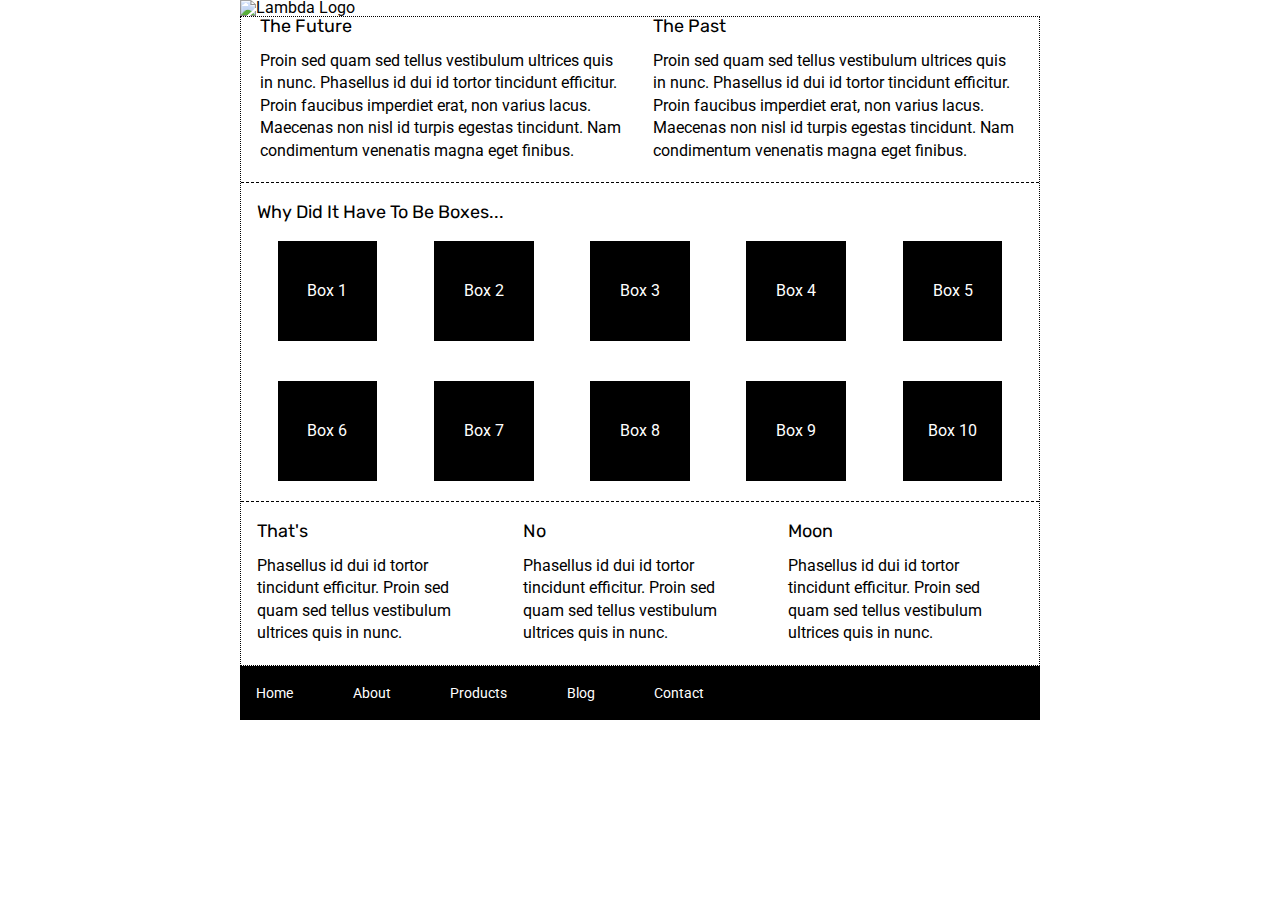
==== index.html @ 0a083987 "Fixed spacing and indents on home page" ====
<!doctype html>

<html lang="en">
<head>
  <meta charset="utf-8">

  <title>Sprint Challenge - Home</title>

  <link href="https://fonts.googleapis.com/css?family=Roboto|Rubik" rel="stylesheet">
  <link rel="stylesheet" href="css/index.css">

</head>

<body>
  <header>
    <img src="img/lambda-black.png" alt="Lambda Logo">


  </header>

  <main>
    <section class="top-content">
      <div class="text-container">
        <h2>The Future</h2>

        <p>Proin sed quam sed tellus vestibulum ultrices quis in nunc. Phasellus id dui id tortor tincidunt efficitur. Proin faucibus imperdiet erat, non varius lacus. Maecenas non nisl id turpis egestas tincidunt. Nam condimentum venenatis magna eget finibus.</p>
      </div>

      <div class="text-container">
        <h2>The Past</h2>

        <p>Proin sed quam sed tellus vestibulum ultrices quis in nunc. Phasellus id dui id tortor tincidunt efficitur. Proin faucibus imperdiet erat, non varius lacus. Maecenas non nisl id turpis egestas tincidunt. Nam condimentum venenatis magna eget finibus.</p>
      </div>
    </section>
        
    <section class="middle-content">
      <h2>Why Did It Have To Be Boxes...</h2>
            
      <div class="boxes">
        <div class="box">Box 1</div>
        <div class="box">Box 2</div>
        <div class="box">Box 3</div>
        <div class="box">Box 4</div>
        <div class="box">Box 5</div>
        <div class="box">Box 6</div>
        <div class="box">Box 7</div>
        <div class="box">Box 8</div>
        <div class="box">Box 9</div>
        <div class="box">Box 10</div>
      </div>
    </section>

    <section class="bottom-content">
      <div class="text-container">
        <h2>That's</h2>

        <p>Phasellus id dui id tortor tincidunt efficitur. Proin sed quam sed tellus vestibulum ultrices quis in nunc.</p>
      </div>

      <div class="text-container">
        <h2>No</h2>

        <p>Phasellus id dui id tortor tincidunt efficitur. Proin sed quam sed tellus vestibulum ultrices quis in nunc.</p>
      </div>

      <div class="text-container">
        <h2>Moon</h2>

        <p>Phasellus id dui id tortor tincidunt efficitur. Proin sed quam sed tellus vestibulum ultrices quis in nunc.</p>
      </div>
    </section>
  </main>
        
  <footer>
    <nav>
      <a href="#">Home</a>
      <a href="#">About</a>
      <a href="#">Products</a>
      <a href="#">Blog</a>
      <a href="#">Contact</a>
    </nav>
  </footer>
         
</body>
</html>
---- css/index.css ----
/* http://meyerweb.com/eric/tools/css/reset/ 
   v2.0 | 20110126
   License: none (public domain)
*/
/* CSS reset stuff */
html, body, div, span, applet, object, iframe,
h1, h2, h3, h4, h5, h6, p, blockquote, pre,
a, abbr, acronym, address, big, cite, code,
del, dfn, em, img, ins, kbd, q, s, samp,
small, strike, strong, sub, sup, tt, var,
b, u, i, center,
dl, dt, dd, ol, ul, li,
fieldset, form, label, legend,
table, caption, tbody, tfoot, thead, tr, th, td,
article, aside, canvas, details, embed, 
figure, figcaption, footer, header, hgroup, 
menu, nav, output, ruby, section, summary,
time, mark, audio, video {
	margin: 0;
	padding: 0;
	border: 0;
	font-size: 100%;
	font: inherit;
	vertical-align: baseline;
}
/* HTML5 display-role reset for older browsers */
article, aside, details, figcaption, figure, 
footer, header, hgroup, menu, nav, section {
	display: block;
}
body {
	line-height: 1;
}
ol, ul {
	list-style: none;
}
blockquote, q {
	quotes: none;
}
blockquote:before, blockquote:after,
q:before, q:after {
	content: '';
	content: none;
}
table {
	border-collapse: collapse;
	border-spacing: 0;
}



/* Where the styling begins */
* {
    box-sizing: border-box;
    border: 1px dotted black;
}

html, body {
    height: 100%;
    font-family: 'Roboto', sans-serif;
    width: 800px;
    margin: 0 auto;
}

h1, h2, h3, h4, h5 {
    font-size: 18px;
    margin-bottom: 15px;
    font-family: 'Rubik', sans-serif;
}

p {
    line-height: 1.4;
}

main {
    
}

.top-content {
    display: flex;
    flex-wrap: wrap;
    justify-content: space-evenly;
    margin-bottom: 20px;
    border-bottom: 1px dashed black;
}

.top-content .text-container {
    width: 48%;
    padding: 0 1%;
    padding-bottom: 20px;  
}

.middle-content {
    margin-bottom: 20px;
    border-bottom: 1px dashed black;
}

.middle-content h2 {
    padding: 0 2%;
    margin-bottom: 0;
}

.middle-content .boxes {
    display: flex;
    flex-wrap: wrap;
    justify-content: space-evenly;
}

.middle-content .boxes .box {
    width: 12.5%;
    height: 100px;
    background: black;
    margin: 20px 2.5%;
    color: white;
    display: flex;
    align-items: center;
    justify-content: center;
}

.bottom-content {
    display: flex;
    margin: 0 2% 20px;
    justify-content: space-around;
}

.bottom-content .text-container {
    padding-right: 4%;
}

.bottom-content .text-container:last-child {
    padding-right: 0;
}

footer {
    width: 100%;
    background: black;
}

footer nav {
    width: 60%;
    display: flex;
    justify-content: space-between;
    align-items: center;
    padding: 20px 2%;
    font-size: 14px;
}

footer nav a {
    color: white;
    text-decoration: none;
}
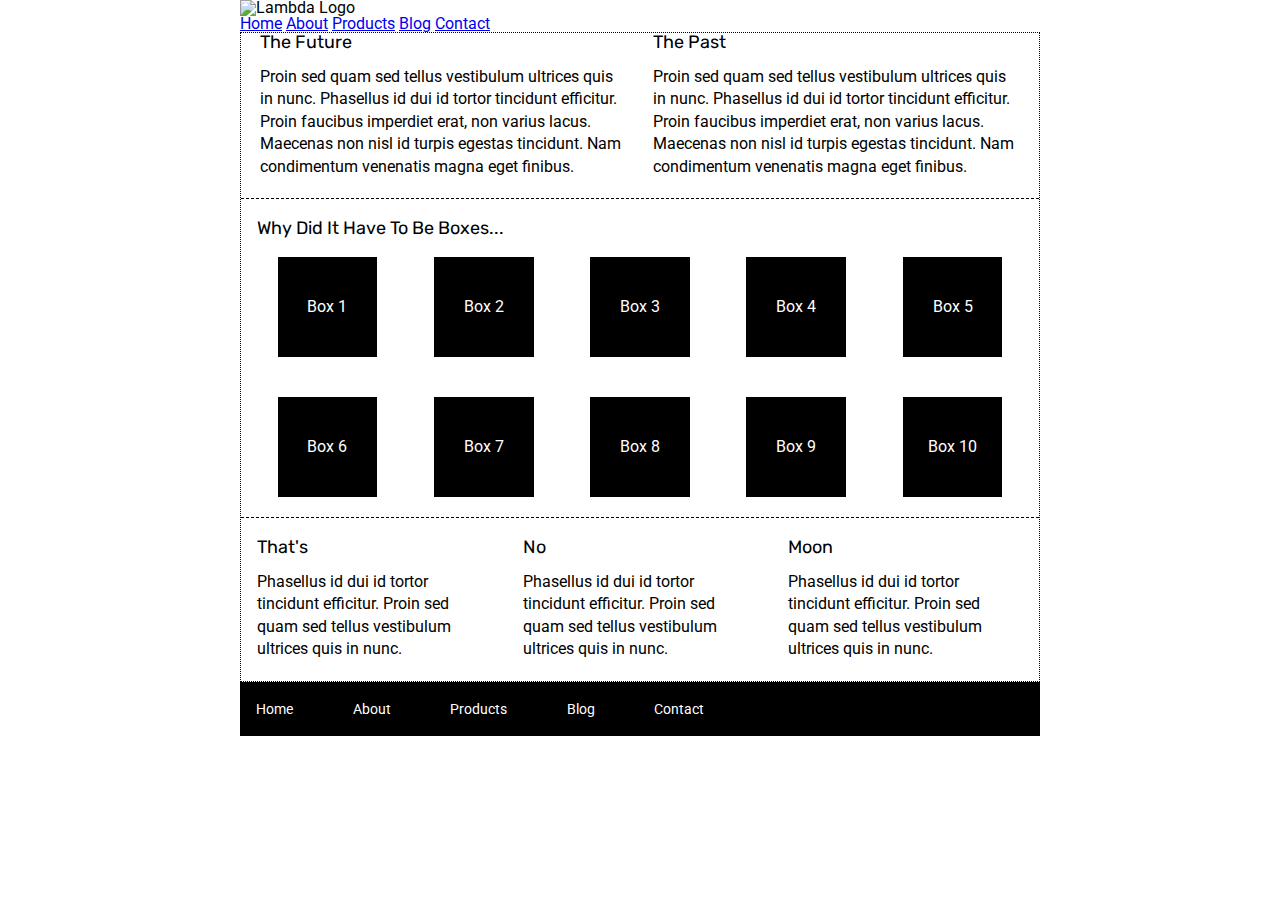
==== commit 87d92a8c: "added header with nav links" ====
--- a/index.html
+++ b/index.html
@@ -15,7 +15,13 @@
   <header>
     <img src="img/lambda-black.png" alt="Lambda Logo">
 
-
+    <nav>
+      <a href="index.html">Home</a>
+      <a href="about.html">About</a>
+      <a href="#">Products</a>
+      <a href="#">Blog</a>
+      <a href="#">Contact</a>
+    </nav>
   </header>
 
   <main>
@@ -73,8 +79,8 @@
         
   <footer>
     <nav>
-      <a href="#">Home</a>
-      <a href="#">About</a>
+      <a href="index.html">Home</a>
+      <a href="about.html">About</a>
       <a href="#">Products</a>
       <a href="#">Blog</a>
       <a href="#">Contact</a>
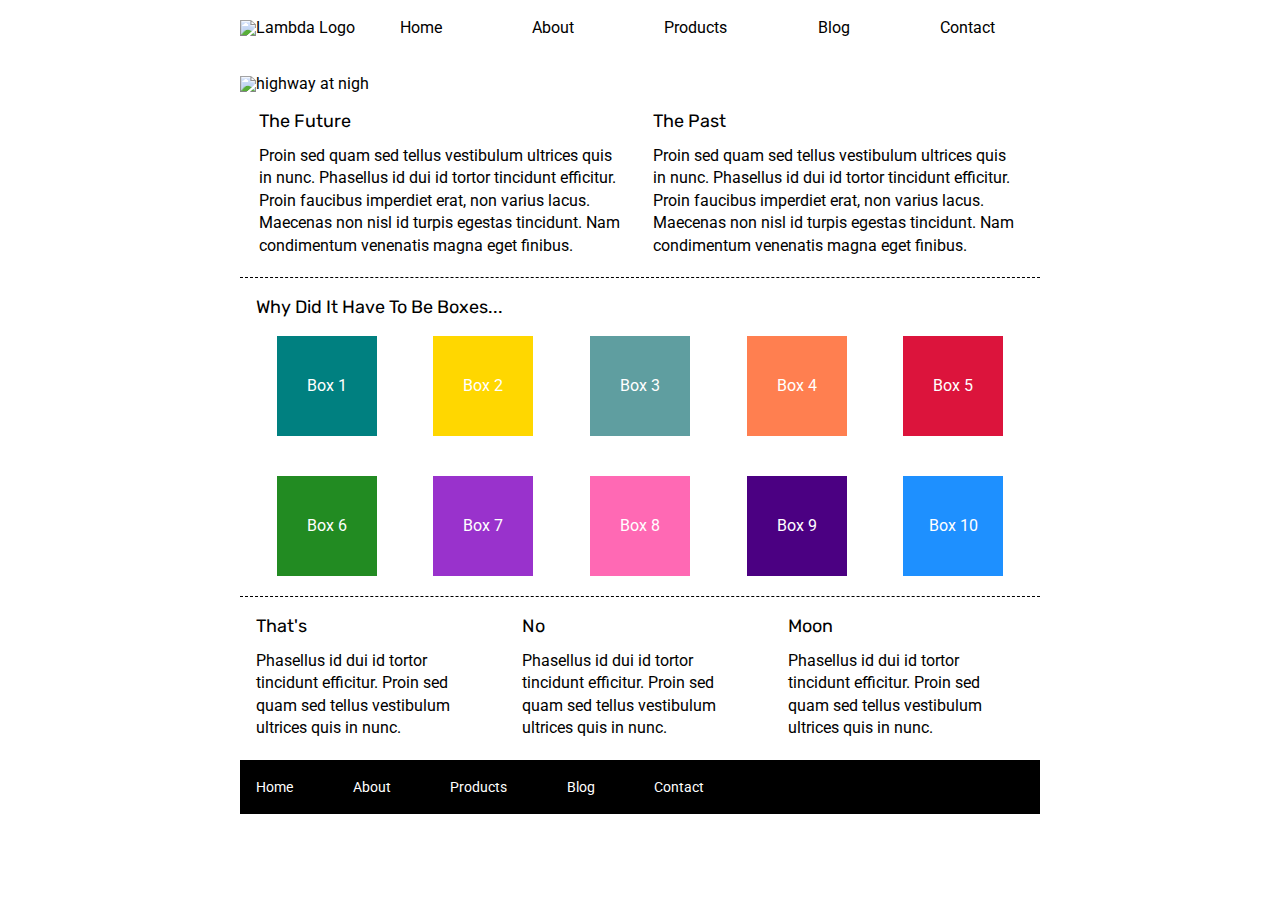
==== commit 8a3d948f: "final homepage edits with box colors" ====
--- a/index.html
+++ b/index.html
@@ -25,6 +25,8 @@
   </header>
 
   <main>
+    <img src="img/jumbo.jpg" alt="highway at nigh">
+
     <section class="top-content">
       <div class="text-container">
         <h2>The Future</h2>
@@ -43,16 +45,16 @@
       <h2>Why Did It Have To Be Boxes...</h2>
             
       <div class="boxes">
-        <div class="box">Box 1</div>
-        <div class="box">Box 2</div>
-        <div class="box">Box 3</div>
-        <div class="box">Box 4</div>
-        <div class="box">Box 5</div>
-        <div class="box">Box 6</div>
-        <div class="box">Box 7</div>
-        <div class="box">Box 8</div>
-        <div class="box">Box 9</div>
-        <div class="box">Box 10</div>
+        <div class="box" id="box1">Box 1</div>
+        <div class="box" id="box2">Box 2</div>
+        <div class="box" id="box3">Box 3</div>
+        <div class="box" id="box4">Box 4</div>
+        <div class="box" id="box5">Box 5</div>
+        <div class="box" id="box6">Box 6</div>
+        <div class="box" id="box7">Box 7</div>
+        <div class="box" id="box8">Box 8</div>
+        <div class="box" id="box9">Box 9</div>
+        <div class="box" id="box10">Box 10</div>
       </div>
     </section>
 
--- a/css/index.css
+++ b/css/index.css
@@ -52,14 +52,33 @@
 /* Where the styling begins */
 * {
     box-sizing: border-box;
-    border: 1px dotted black;
+    color: black;
 }
 
 html, body {
     height: 100%;
-    font-family: 'Roboto', sans-serif;
     width: 800px;
     margin: 0 auto;
+    font-family: 'Roboto', sans-serif;
+}
+
+header, header nav, .top-content, .middle-content .boxes, .middle-content .boxes .box, .bottom-content, footer nav {
+    display: flex;
+}
+
+header {
+    margin: 20px 0 40px 0;
+}
+
+header nav {
+    justify-content: space-around;
+    align-items: flex-end;
+    flex-grow: 4;
+
+}
+
+nav a {
+    text-decoration: none;
 }
 
 h1, h2, h3, h4, h5 {
@@ -72,15 +91,10 @@
     line-height: 1.4;
 }
 
-main {
-    
-}
-
 .top-content {
-    display: flex;
     flex-wrap: wrap;
     justify-content: space-evenly;
-    margin-bottom: 20px;
+    margin: 20px 0;
     border-bottom: 1px dashed black;
 }
 
@@ -101,7 +115,6 @@
 }
 
 .middle-content .boxes {
-    display: flex;
     flex-wrap: wrap;
     justify-content: space-evenly;
 }
@@ -112,13 +125,51 @@
     background: black;
     margin: 20px 2.5%;
     color: white;
-    display: flex;
     align-items: center;
     justify-content: center;
 }
 
+#box1 {
+    background: teal;
+}
+
+#box2 {
+    background: gold;
+}
+
+#box3 {
+    background: cadetblue;
+}
+
+#box4 {
+    background: coral;
+}
+
+#box5 {
+    background: crimson;
+}
+
+#box6 {
+    background: forestgreen;
+}
+
+#box7 {
+    background: darkorchid;
+}
+
+#box8 {
+    background: hotpink;
+}
+
+#box9 {
+    background: indigo;
+}
+
+#box10 {
+    background: dodgerblue;
+}
+
 .bottom-content {
-    display: flex;
     margin: 0 2% 20px;
     justify-content: space-around;
 }
@@ -138,7 +189,6 @@
 
 footer nav {
     width: 60%;
-    display: flex;
     justify-content: space-between;
     align-items: center;
     padding: 20px 2%;
@@ -147,5 +197,4 @@
 
 footer nav a {
     color: white;
-    text-decoration: none;
 }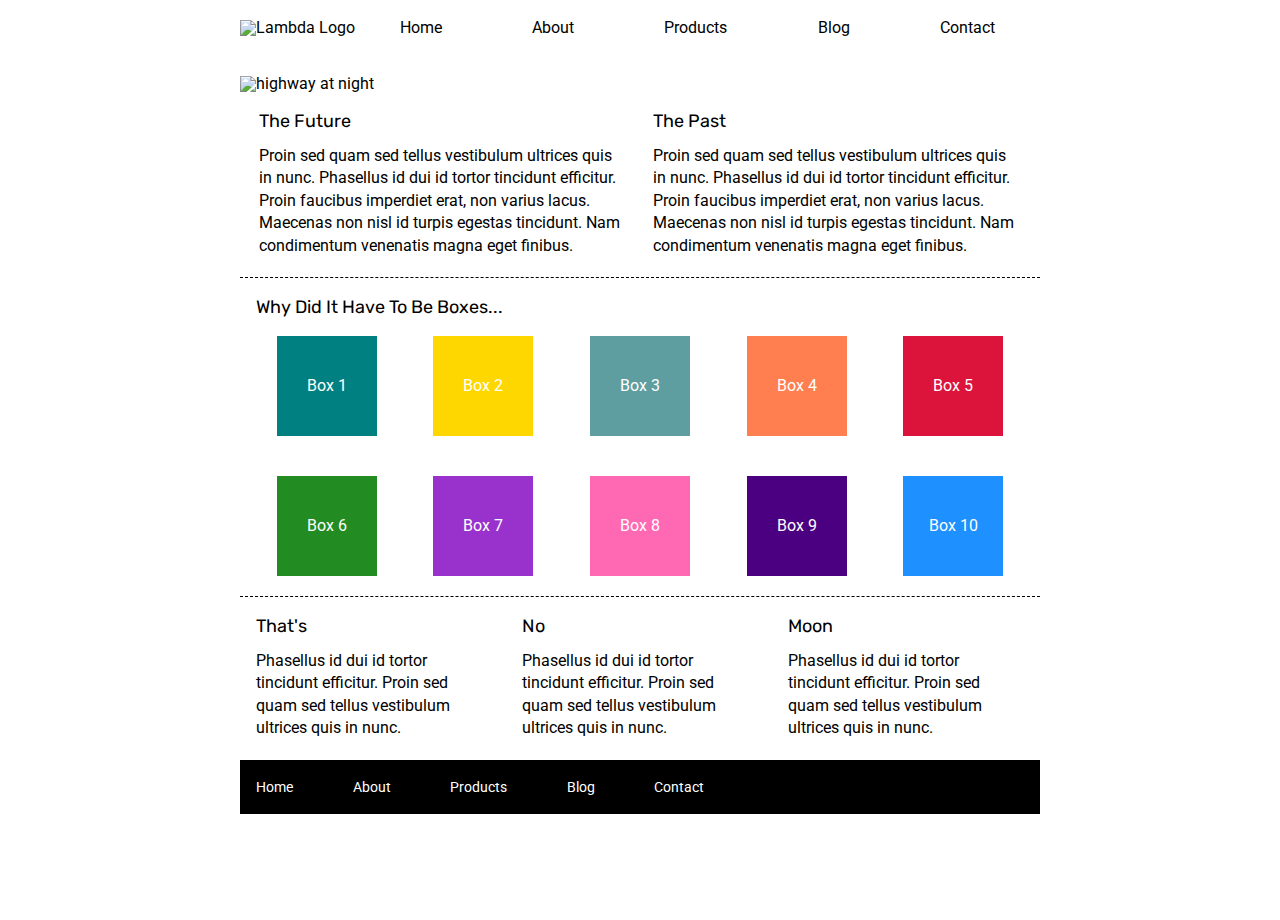
==== commit 22f846ab: "header and image on about page" ====
--- a/index.html
+++ b/index.html
@@ -25,7 +25,7 @@
   </header>
 
   <main>
-    <img src="img/jumbo.jpg" alt="highway at nigh">
+    <img src="img/jumbo.jpg" alt="highway at night">
 
     <section class="top-content">
       <div class="text-container">
